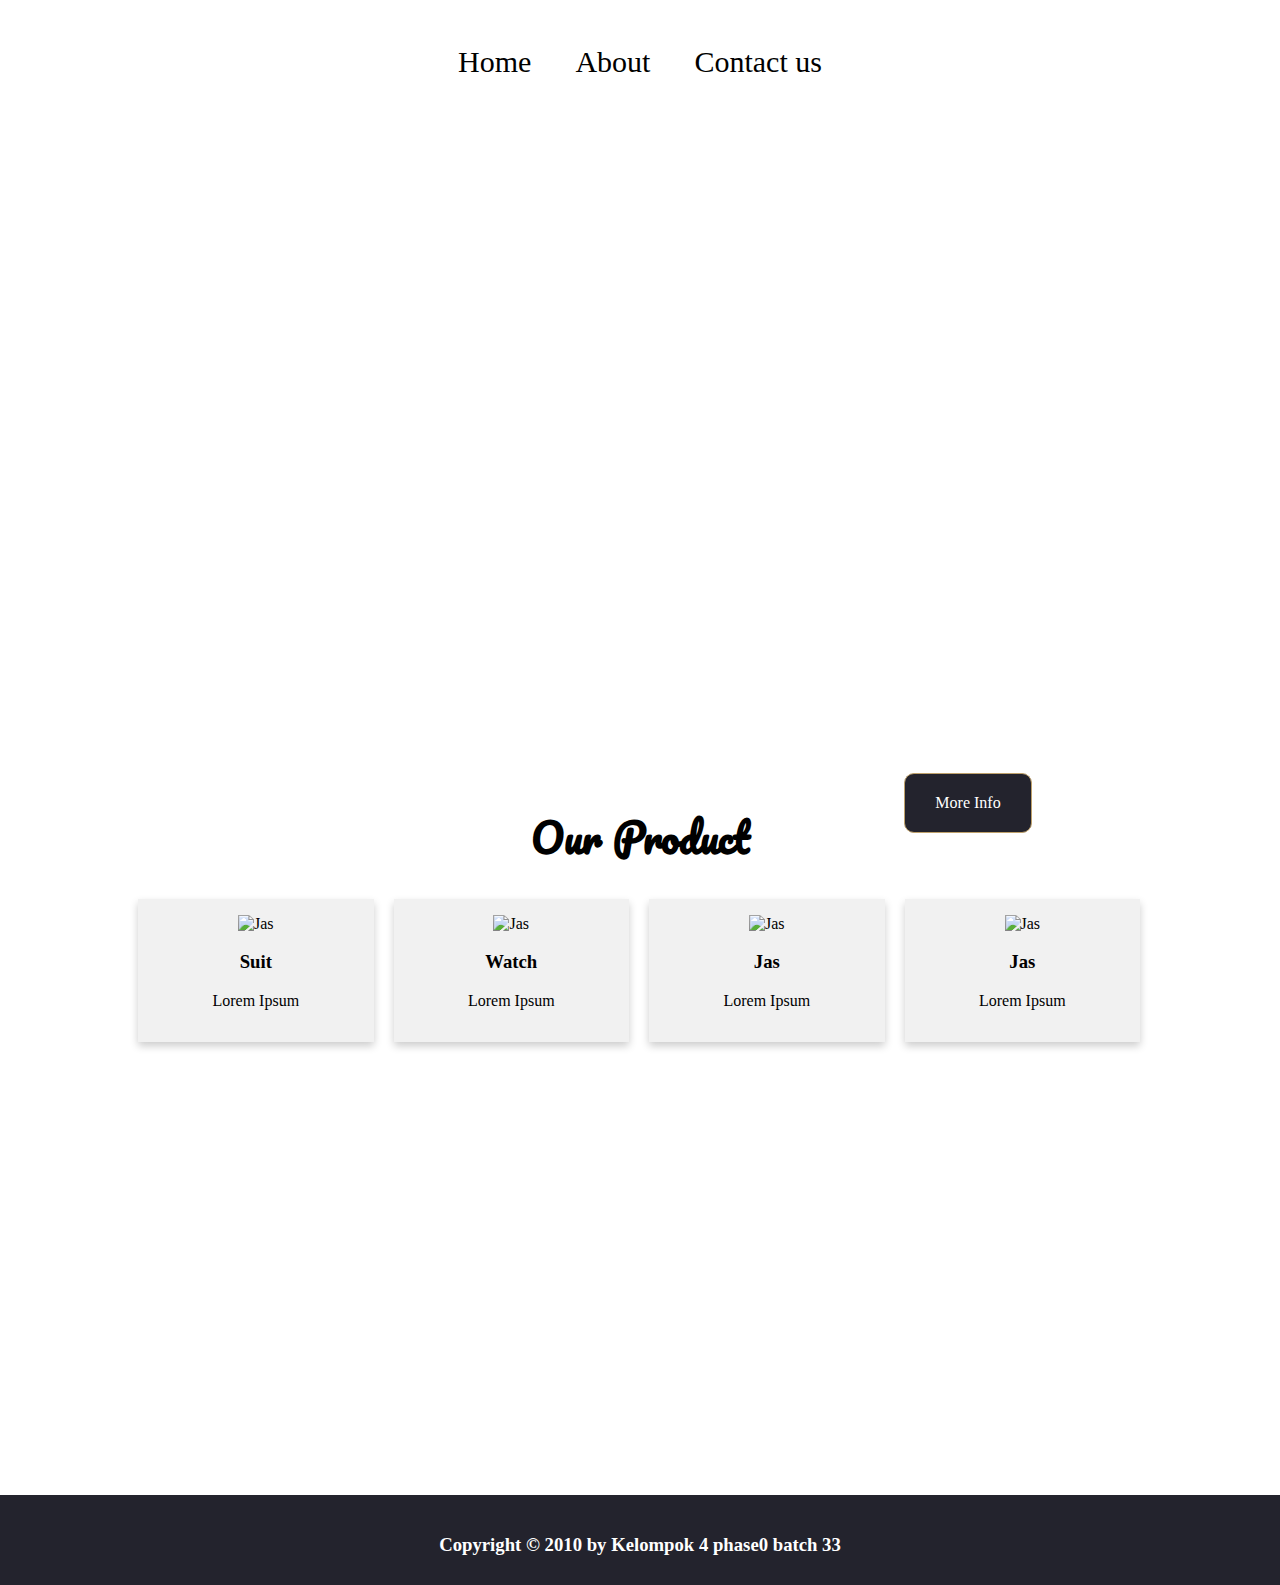
==== index.html @ 18f63e88 "update index" ====
<!DOCTYPE html>
<html lang="en">
<head>
    <meta charset="UTF-8">
    <meta name="viewport" content="width=device-width, initial-scale=1.0">
    <meta http-equiv="X-UA-Compatible" content="ie=edge">
    <title>Document</title>
    <link href="index.css" type="text/css" rel="stylesheet">
    <link href="https://fonts.googleapis.com/css?family=Codystar|Nunito|Pacifico" rel="stylesheet"> 
</head>
<body>
    <header>
        <nav>
            <ul>
                <li> <a href="index.html"> Home </a></li>
                <li> <a href="about.html">About </a> </li>
                <li> <a href="contact.html">Contact us </a></li>
            </ul>
        </nav>
    </header>
    <section id="main-content">
        <div id="content-1" class="content">
            <div class="caption-content"> 
                <div class="text-frame">
                        <h2>New Design</h2>
                        <p>
                                Lorem Ipsum is simply dummy text of the printing and typesetting industry. Lorem Ipsum has been the industry's standard dummy text ever since the 1500s, when an unknown printer took a galley of type and scrambled it to make a type specimen book. It has survived not only five centuries, but also the leap into electronic typesetting, remaining essentially unchanged. It was popularised in the 1960s with the release of Letraset sheets containing Lorem Ipsum passages, and more recently with desktop publishing software like Aldus PageMaker including versions of Lorem Ipsum.
                        </p>
                <div class="more-info"> More Info </div>
                </div> 
            </div>
        </div>
        <div class="content-product">
                <h1> Our Product </h1>
                <div class="row">
                        <div class="column">
                        <a href="product.html">
                          <div class="card">
                              <img src="https://unixtitan.net/images/vector-costume-jas-5.png" alt="Jas" />
                              <h3> Suit </h3>
                              <p> Lorem Ipsum</p>
                          </div>
                        </a>
                        </div>
                        <div class="column">
                        <a href="product.html">
                          <div class="card">
                                <img src="https://unixtitan.net/images/vector-costume-jas-5.png" alt="Jas" />
                                <h3> Watch </h3>
                                <p> Lorem Ipsum</p>
                          </div>
                        </a>
                        </div>
                        <div class="column">
                        <a href="product.html">
                            <div class="card">
                                <img src="https://unixtitan.net/images/vector-costume-jas-5.png" alt="Jas" />
                                <h3> Jas </h3>
                                <p> Lorem Ipsum</p>
                          </div>
                        </a>
                        </div>
                        <div class="column">
                          <a href="product-html">
                            <div class="card">
                                <img src="https://unixtitan.net/images/vector-costume-jas-5.png" alt="Jas" />
                                <h3> Jas </h3>
                                <p> Lorem Ipsum</p>
                          </div>
                          </a>
                        </div>
                      </div> 
            </div>
    </section>
    <footer>
        <h3> Copyright © 2010 by Kelompok 4 phase0 batch 33 </h3>
    </footer>
</body>
</html>
---- index.css ----
body, html {
    margin: 0;
    padding: 0;
}

a {
    text-decoration: none;
    color: black;
}

nav {
    background-color:white;
    margin: 0;
    width: 100%;
    height: 125px;
}

nav ul{
    margin: 0 auto;
    text-align: center; 
    padding: 25px;
}

nav li{
    display: inline-block;
    color:#555;   
    padding: 20px;
    font-size: 30px;
}



nav li:hover{
    border-bottom: 3px solid #bfa16b;
}

#main-content{
    height: 150vh;
    margin-top: 20px;
}

footer{
    bottom: 0;
    margin: 0;
    height: 10vh;
    width: 100%;
    text-align: center;
    background: #23232d;
    color: white;
}

footer h3 {
    padding: 20px;
    right: 0;
    left: 0;
    position: absolute;

}

.caption-content {
    background-image: url(img/bg-pattran.png);
    width: 30%;
    height: 100%;
    float: right;
    margin-right: 100px;
    padding: 0 20px;
}

.text-frame {
    /* clear: both;
    position: relative;
    padding: 0 20px; */
    width: 100%;
    float: left;
    text-align: center;
    color: white;
    margin-top: 70px;
}

.border-center{
    overflow: hidden;
    position: relative;
    padding: 0 0 30px;
    margin: 0 0 30px;
}

.text-frame p {
    text-align: justify;
    font-family: 'Nunito', sans-serif;
    font-size: 20px;
}

.text-frame h2 {
    font-family: 'Pacifico', cursive;
    font-size: 30px;
}

.more-info {
    border-radius: 10px;
    width: max-content;
    margin: 0 auto;
    padding: 20px 30px;
    border: 1px solid #bfa16b;
    background: #23232d;
    margin-top: 50px;
}

.more-info:hover{
    background: #bfa16b;
}

#content-1{
    background-image: url(img/img1.jpg);
    background-size: cover;
    width: 100%;
    height: 70vh;
    background-repeat: no-repeat;
}

.content-product {
    margin-top: 100px;
    text-align: center;
    width: 80%;
    margin: 20px auto;
    text-align: center;
}

.content-product h1 {
    font-family: 'Pacifico', cursive;
    font-size: 40px;
}

.column {
    float: left;
    width: 23%;
    padding: 0 10px;
  }
  
  
  .row {
      margin: 0;
    }


  .row:after {
    content: "";
    display: table;
    clear: both;
  }

  .card {
    box-shadow: 0 4px 8px 0 rgba(0, 0, 0, 0.2); 
    padding: 16px;
    text-align: center;
    background-color: #f1f1f1;
  }

  .card img {
      width: 80%;
      height: 50%;
      margin: 0 10%;
  }
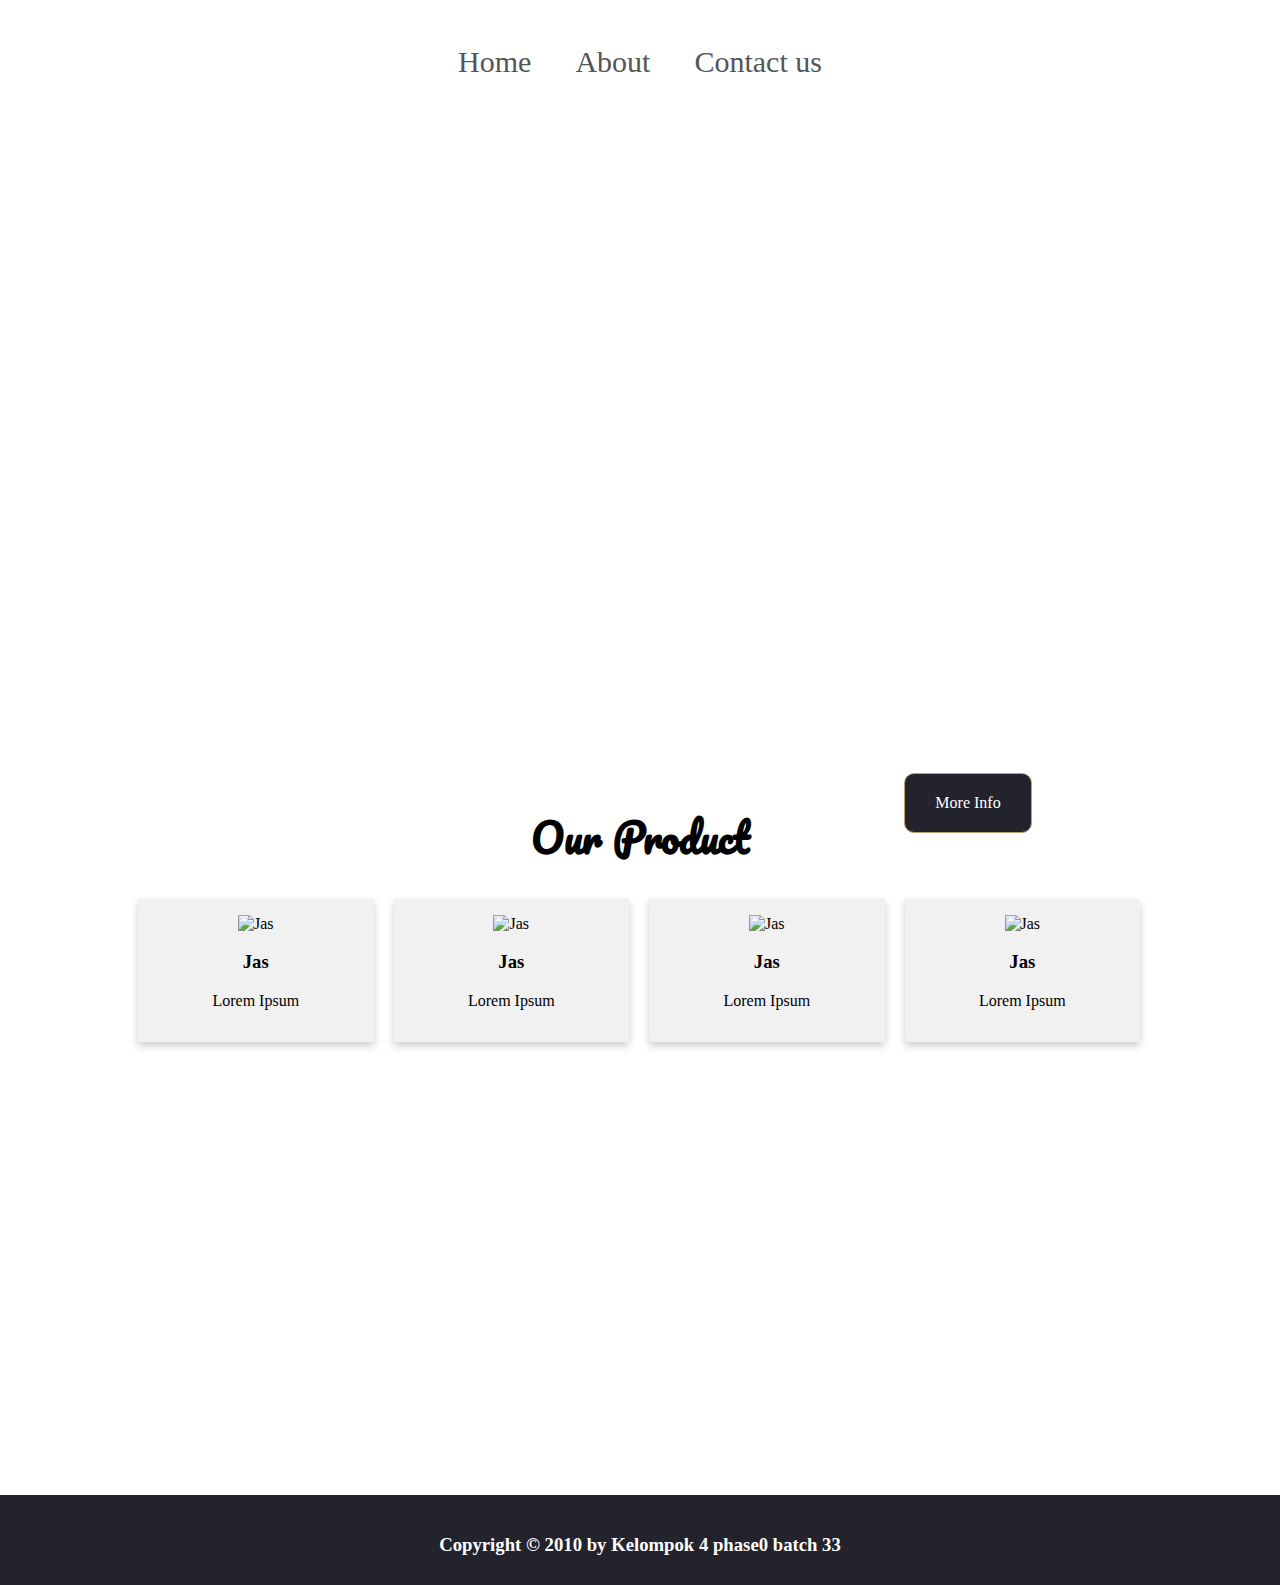
==== commit 1478e823: "update" ====
--- a/index.html
+++ b/index.html
@@ -12,9 +12,9 @@
     <header>
         <nav>
             <ul>
-                <li> <a href="index.html"> Home </a></li>
-                <li> <a href="about.html">About </a> </li>
-                <li> <a href="contact.html">Contact us </a></li>
+                <li> Home </li>
+                <li> About </li>
+                <li> Contact us</li>
             </ul>
         </nav>
     </header>
@@ -34,40 +34,32 @@
                 <h1> Our Product </h1>
                 <div class="row">
                         <div class="column">
-                        <a href="product.html">
                           <div class="card">
-                              <img src="https://unixtitan.net/images/vector-costume-jas-5.png" alt="Jas" />
-                              <h3> Suit </h3>
+                              <a href="product.html"><img src="https://unixtitan.net/images/vector-costume-jas-5.png" alt="Jas" /></a>
+                              <h3> Jas </h3>
                               <p> Lorem Ipsum</p>
                           </div>
-                        </a>
                         </div>
                         <div class="column">
-                        <a href="product.html">
                           <div class="card">
-                                <img src="https://unixtitan.net/images/vector-costume-jas-5.png" alt="Jas" />
-                                <h3> Watch </h3>
-                                <p> Lorem Ipsum</p>
-                          </div>
-                        </a>
-                        </div>
-                        <div class="column">
-                        <a href="product.html">
-                            <div class="card">
                                 <img src="https://unixtitan.net/images/vector-costume-jas-5.png" alt="Jas" />
                                 <h3> Jas </h3>
                                 <p> Lorem Ipsum</p>
                           </div>
-                        </a>
                         </div>
                         <div class="column">
-                          <a href="product-html">
-                            <div class="card">
+                          <div class="card">
                                 <img src="https://unixtitan.net/images/vector-costume-jas-5.png" alt="Jas" />
                                 <h3> Jas </h3>
                                 <p> Lorem Ipsum</p>
                           </div>
-                          </a>
+                        </div>
+                        <div class="column">
+                          <div class="card">
+                                <img src="https://unixtitan.net/images/vector-costume-jas-5.png" alt="Jas" />
+                                <h3> Jas </h3>
+                                <p> Lorem Ipsum</p>
+                          </div>
                         </div>
                       </div> 
             </div>
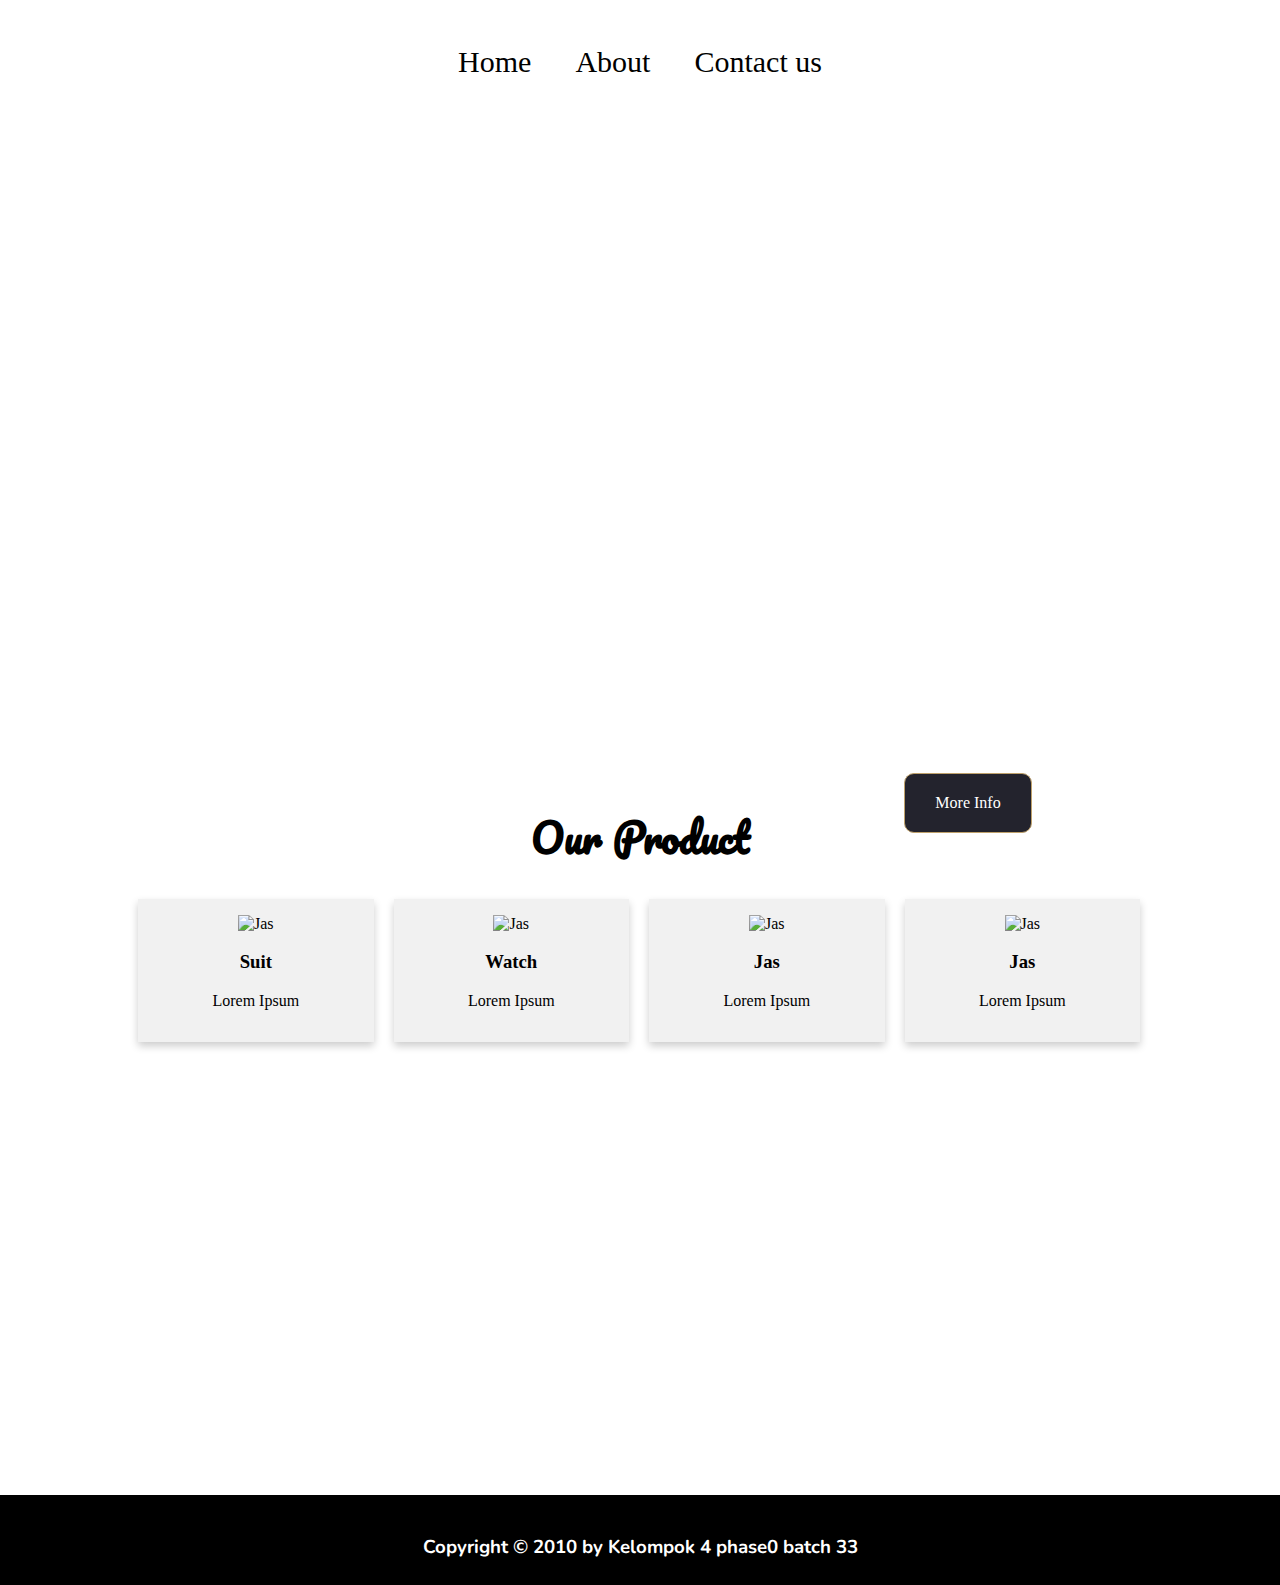
==== commit ec5deb71: "da" ====
--- a/index.html
+++ b/index.html
@@ -12,9 +12,9 @@
     <header>
         <nav>
             <ul>
-                <li> Home </li>
-                <li> About </li>
-                <li> Contact us</li>
+                <li> <a href="index.html"> Home </a></li>
+                <li> <a href="about.html">About </a> </li>
+                <li> <a href="contact.html">Contact us </a></li>
             </ul>
         </nav>
     </header>
@@ -34,32 +34,40 @@
                 <h1> Our Product </h1>
                 <div class="row">
                         <div class="column">
+                        <a href="product.html">
                           <div class="card">
-                              <a href="product.html"><img src="https://unixtitan.net/images/vector-costume-jas-5.png" alt="Jas" /></a>
-                              <h3> Jas </h3>
+                              <img src="https://unixtitan.net/images/vector-costume-jas-5.png" alt="Jas" />
+                              <h3> Suit </h3>
                               <p> Lorem Ipsum</p>
                           </div>
+                        </a>
                         </div>
                         <div class="column">
+                        <a href="product.html">
                           <div class="card">
+                                <img src="https://unixtitan.net/images/vector-costume-jas-5.png" alt="Jas" />
+                                <h3> Watch </h3>
+                                <p> Lorem Ipsum</p>
+                          </div>
+                        </a>
+                        </div>
+                        <div class="column">
+                        <a href="product.html">
+                            <div class="card">
                                 <img src="https://unixtitan.net/images/vector-costume-jas-5.png" alt="Jas" />
                                 <h3> Jas </h3>
                                 <p> Lorem Ipsum</p>
                           </div>
+                        </a>
                         </div>
                         <div class="column">
-                          <div class="card">
+                          <a href="product-html">
+                            <div class="card">
                                 <img src="https://unixtitan.net/images/vector-costume-jas-5.png" alt="Jas" />
                                 <h3> Jas </h3>
                                 <p> Lorem Ipsum</p>
                           </div>
-                        </div>
-                        <div class="column">
-                          <div class="card">
-                                <img src="https://unixtitan.net/images/vector-costume-jas-5.png" alt="Jas" />
-                                <h3> Jas </h3>
-                                <p> Lorem Ipsum</p>
-                          </div>
+                          </a>
                         </div>
                       </div> 
             </div>
--- a/index.css
+++ b/index.css
@@ -45,8 +45,9 @@
     height: 10vh;
     width: 100%;
     text-align: center;
-    background: #23232d;
+    background: black;
     color: white;
+    font-family: 'Nunito', sans-serif;
 }
 
 footer h3 {
@@ -156,7 +157,7 @@
   }
 
   .card img {
-      width: 80%;
-      height: 50%;
+      width: 200px;
+      height: 300px;
       margin: 0 10%;
   }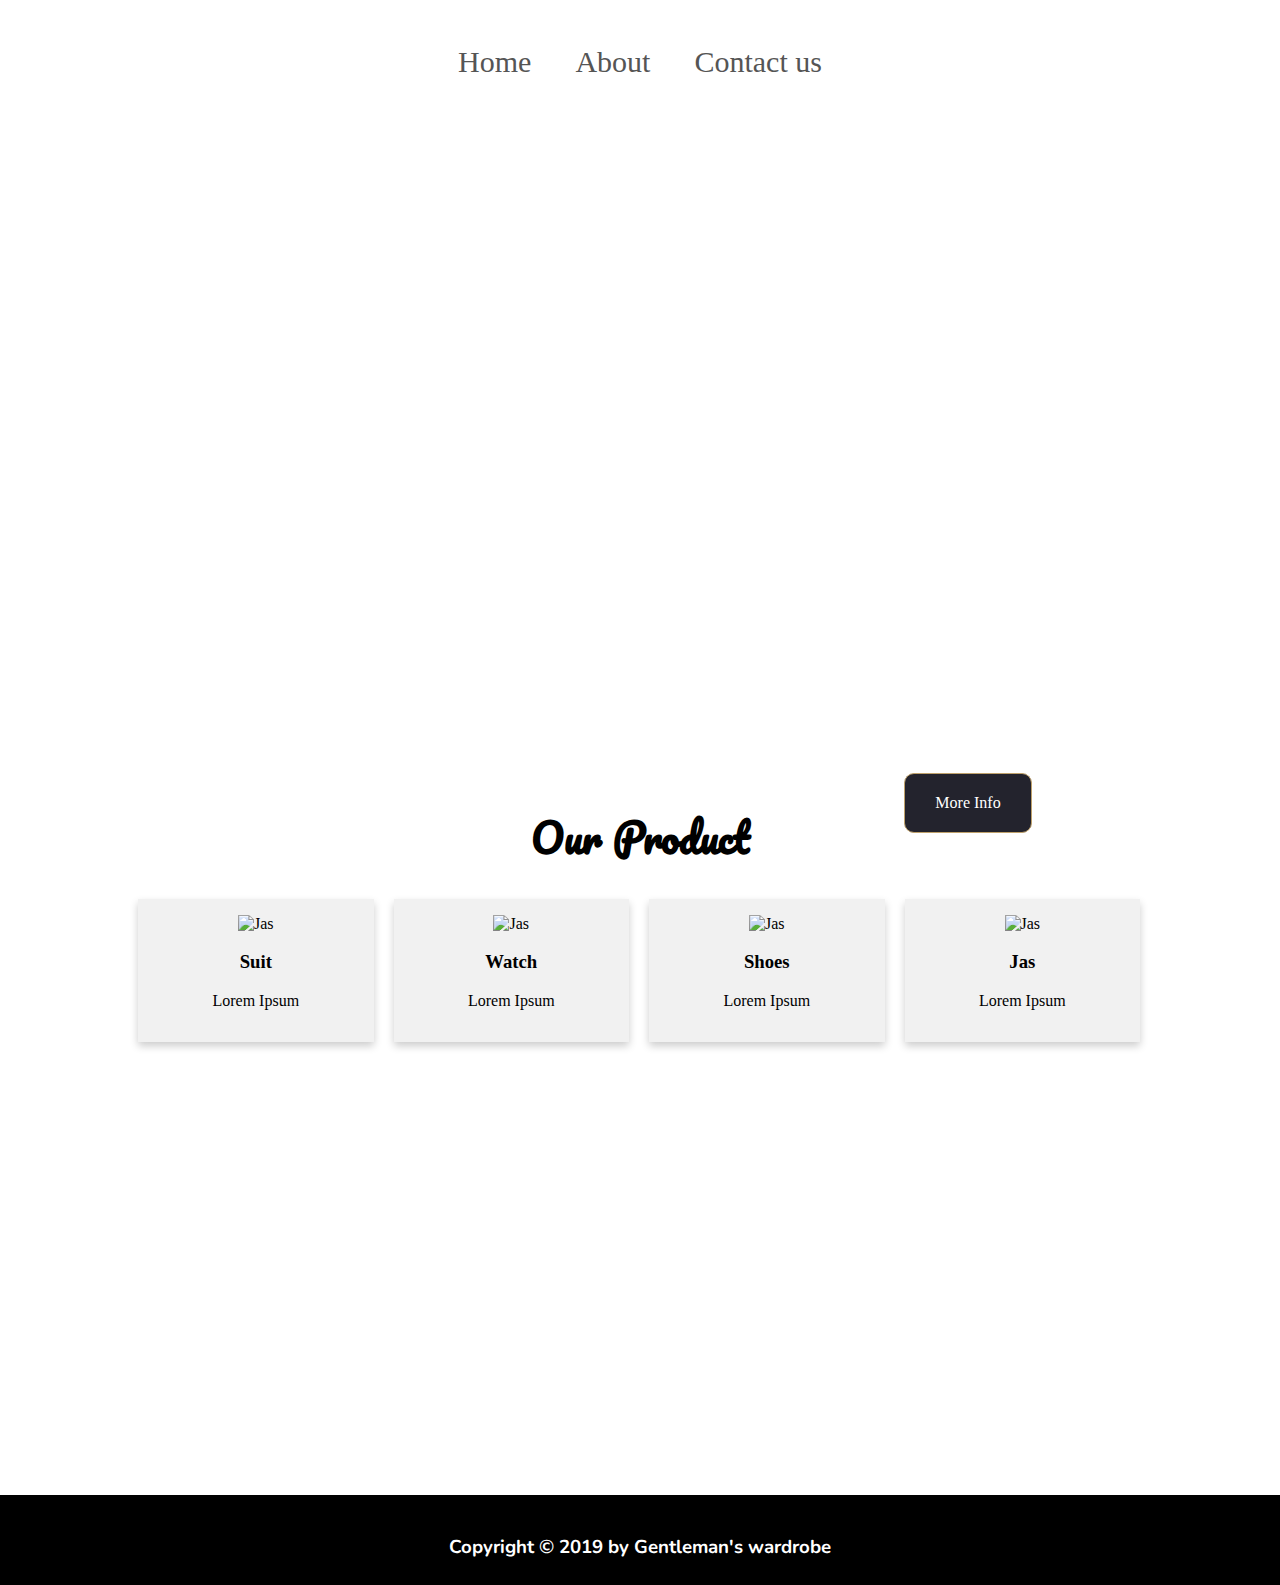
==== commit 0b151830: "update jumat" ====
--- a/index.html
+++ b/index.html
@@ -12,9 +12,9 @@
     <header>
         <nav>
             <ul>
-                <li> <a href="index.html"> Home </a></li>
-                <li> <a href="about.html">About </a> </li>
-                <li> <a href="contact.html">Contact us </a></li>
+                <a href="index.html"> </a><li>  Home </li> </a>
+                <a href="about.html"> <li> About  </li> </a>
+                <a href="contact.html"> <li> Contact us </li> </a>
             </ul>
         </nav>
     </header>
@@ -34,7 +34,7 @@
                 <h1> Our Product </h1>
                 <div class="row">
                         <div class="column">
-                        <a href="product.html">
+                        <a href="./product.html">
                           <div class="card">
                               <img src="https://unixtitan.net/images/vector-costume-jas-5.png" alt="Jas" />
                               <h3> Suit </h3>
@@ -43,25 +43,25 @@
                         </a>
                         </div>
                         <div class="column">
-                        <a href="product.html">
+                        <a href="./product.html">
                           <div class="card">
-                                <img src="https://unixtitan.net/images/vector-costume-jas-5.png" alt="Jas" />
+                                <img src="https://i0.wp.com/mirrorkingdom.com/wp-content/uploads/2018/10/1.png?fit=600%2C600&ssl=1" alt="Jas" />
                                 <h3> Watch </h3>
                                 <p> Lorem Ipsum</p>
                           </div>
                         </a>
                         </div>
                         <div class="column">
-                        <a href="product.html">
+                        <a href="./product.html">
                             <div class="card">
-                                <img src="https://unixtitan.net/images/vector-costume-jas-5.png" alt="Jas" />
-                                <h3> Jas </h3>
+                                <img src="https://cdn.shopify.com/s/files/1/1903/2073/products/duckworth-burgundy-mens-shoe-lanx-shoes.png?v=1522763558" alt="Jas" />
+                                <h3> Shoes </h3>
                                 <p> Lorem Ipsum</p>
                           </div>
                         </a>
                         </div>
                         <div class="column">
-                          <a href="product-html">
+                          <a href="./product-html">
                             <div class="card">
                                 <img src="https://unixtitan.net/images/vector-costume-jas-5.png" alt="Jas" />
                                 <h3> Jas </h3>
@@ -73,7 +73,7 @@
             </div>
     </section>
     <footer>
-        <h3> Copyright © 2010 by Kelompok 4 phase0 batch 33 </h3>
+        <h3> Copyright © 2019 by Gentleman's wardrobe </h3>
     </footer>
 </body>
 </html>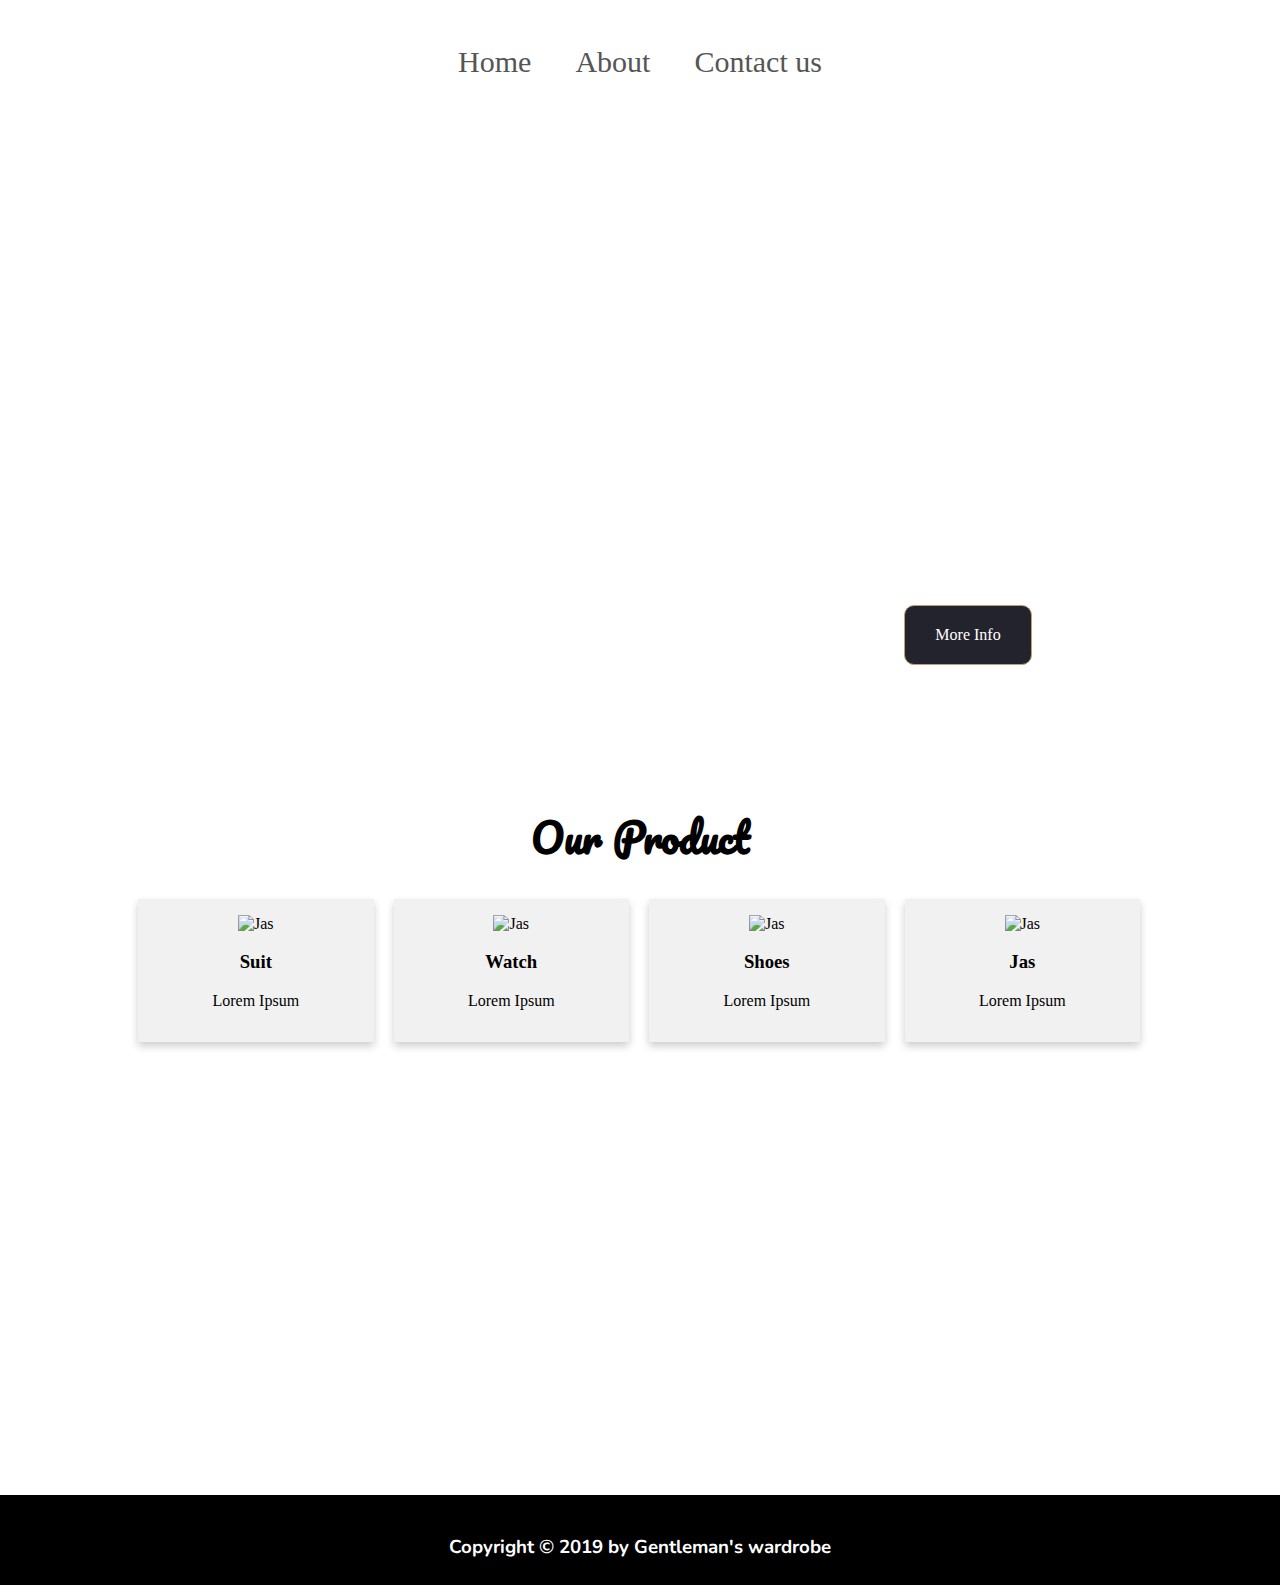
==== commit 1537db0a: "Updated" ====
--- a/index.html
+++ b/index.html
@@ -24,7 +24,7 @@
                 <div class="text-frame">
                         <h2>New Design</h2>
                         <p>
-                                Lorem Ipsum is simply dummy text of the printing and typesetting industry. Lorem Ipsum has been the industry's standard dummy text ever since the 1500s, when an unknown printer took a galley of type and scrambled it to make a type specimen book. It has survived not only five centuries, but also the leap into electronic typesetting, remaining essentially unchanged. It was popularised in the 1960s with the release of Letraset sheets containing Lorem Ipsum passages, and more recently with desktop publishing software like Aldus PageMaker including versions of Lorem Ipsum.
+                            Lorem Ipsum is simply dummy text of the printing and typesetting industry. Lorem Ipsum has been the industry's standard dummy text ever since the 1500s, when an unknown printer took a galley of type and scrambled it to make a type specimen book. It has survived not only five centuries, but also the leap into electronic typesetting, remaining essentially unchanged. It was popularised in the 1960s with the release of Letraset sheets containing Lorem Ipsum passages, and more recently with desktop publishing software like Aldus PageMaker including versions of Lorem Ipsum.
                         </p>
                 <div class="more-info"> More Info </div>
                 </div> 
--- a/index.css
+++ b/index.css
@@ -160,4 +160,50 @@
       width: 200px;
       height: 300px;
       margin: 0 10%;
+  }
+
+  @media all and (min-width: 1024px) and (max-width: 1280px) { 
+    .text-frame p {
+        text-align: justify;
+        font-family: 'Nunito', sans-serif;
+        font-size: 16px;
+    }
+    
+    .text-frame h2 {
+        font-family: 'Pacifico', cursive;
+        font-size: 22px;
+    }
+    
+    .more-info {
+        border-radius: 10px;
+        width: max-content;
+        margin: 0 auto;
+        padding: 20px 30px;
+        border: 1px solid #bfa16b;
+        background: #23232d;
+        margin-top: 50px;
+    }
+  }
+ 
+  @media all and (min-width: 768px) and (max-width: 1024px) { 
+    .text-frame p {
+        text-align: justify;
+        font-family: 'Nunito', sans-serif;
+        font-size: 14px;
+    }
+    
+    .text-frame h2 {
+        font-family: 'Pacifico', cursive;
+        font-size: 20px;
+    }
+    
+    .more-info {
+        border-radius: 10px;
+        width: max-content;
+        margin: 0 auto;
+        padding: 20px 30px;
+        border: 1px solid #bfa16b;
+        background: #23232d;
+        margin-top: 50px;
+    }
   }